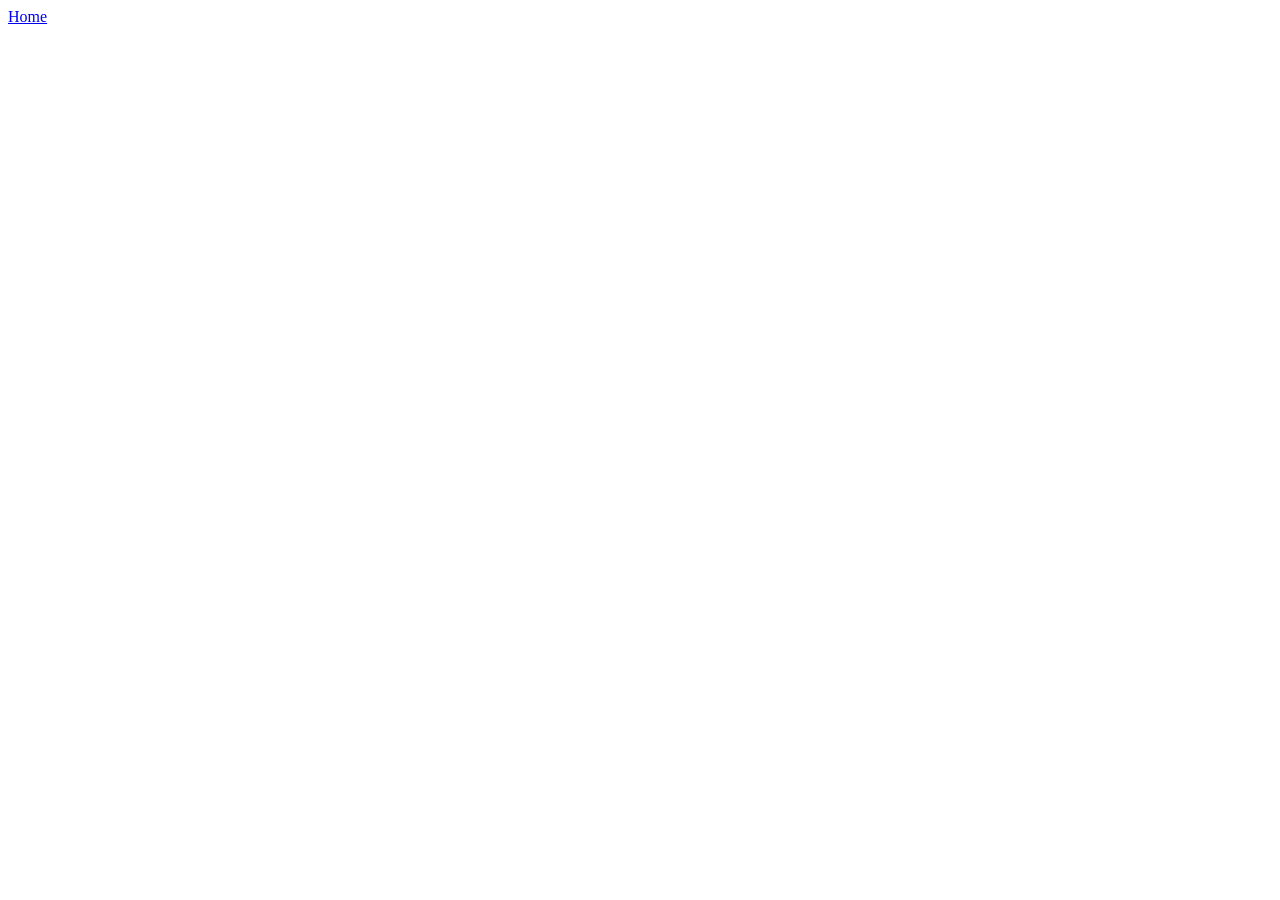
==== recipes/bread.html @ 46a41f1b "Add index.html and link recipes to it" ====
<!DOCTYPE html>
<html lang="en">
<head>
    <meta charset="UTF-8">
    <meta name="viewport" content="width=device-width, initial-scale=1.0">
    <title>Bread</title>
</head>
<body>
    <a href="../index.html">Home</a>
</body>
</html>
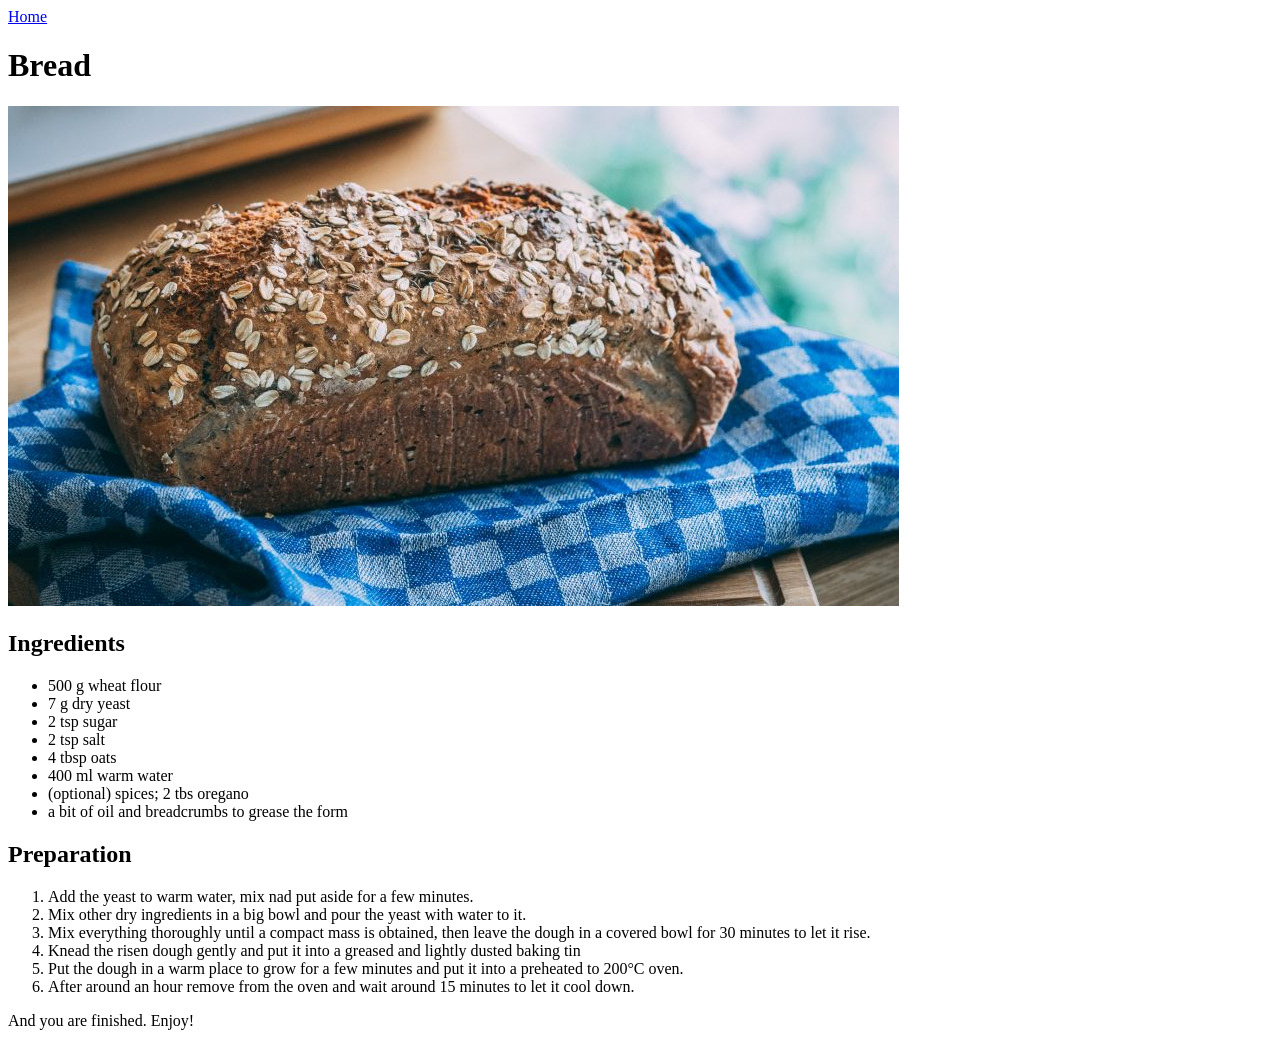
==== commit cd0e4455: "Add 3 recipes, images and credits" ====
--- a/recipes/bread.html
+++ b/recipes/bread.html
@@ -7,5 +7,28 @@
 </head>
 <body>
     <a href="../index.html">Home</a>
+    <h1>Bread</h1>
+    <img src="../images/bread.jpg" alt="Dark bread with oats on top">
+    <h2>Ingredients</h2>
+    <ul>
+        <li>500 g wheat flour</li>
+        <li>7 g dry yeast</li>
+        <li>2 tsp sugar</li>
+        <li>2 tsp salt</li>
+        <li>4 tbsp oats</li>
+        <li>400 ml warm water</li>
+        <li>(optional) spices; 2 tbs oregano</li>
+        <li>a bit of oil and breadcrumbs to grease the form</li>
+    </ul>
+    <h2>Preparation</h2>
+    <ol>
+        <li>Add the yeast to warm water, mix nad put aside for a few minutes.</li>
+        <li>Mix other dry ingredients in a big bowl and pour the yeast with water to it.</li>
+        <li>Mix everything thoroughly until a compact mass is obtained, then leave the dough in a covered bowl for 30 minutes to let it rise.</li>
+        <li>Knead the risen dough gently and put it into a greased and lightly dusted baking tin</li>
+        <li>Put the dough in a warm place to grow for a few minutes and put it into a preheated to 200°C oven.</li>
+        <li>After around an hour remove from the oven and wait around 15 minutes to let it cool down.</li>
+    </ol>
+    <p>And you are finished. Enjoy!</p>
 </body>
 </html>
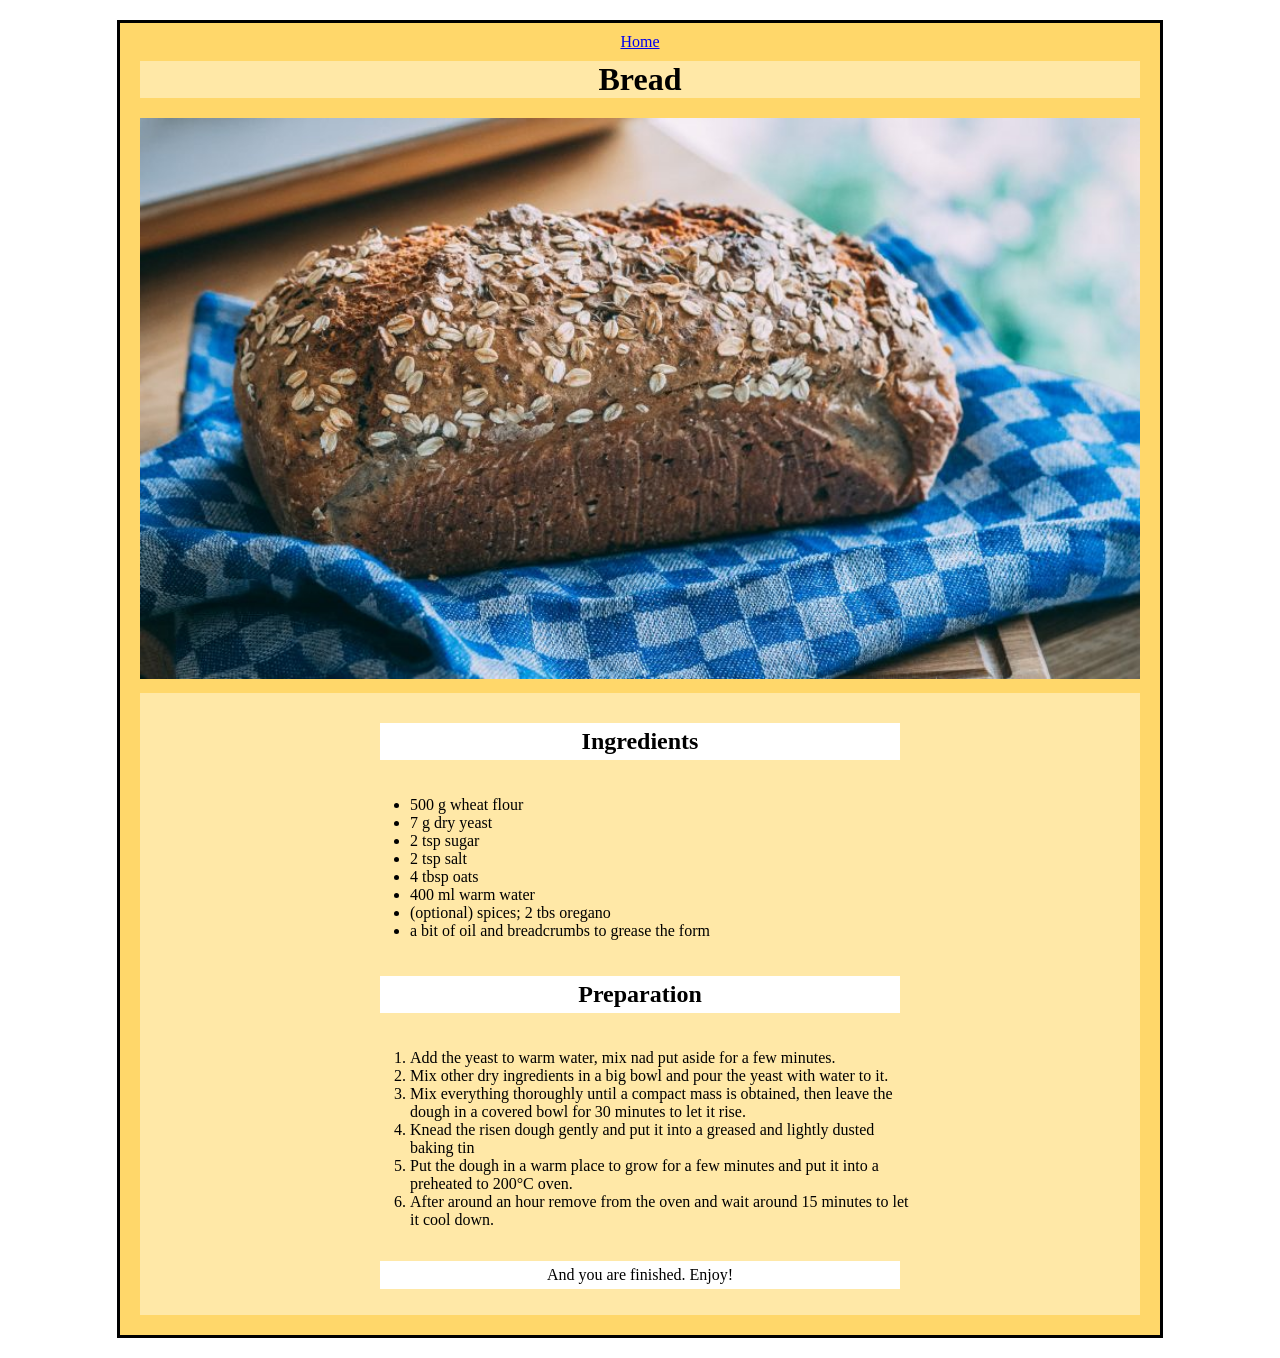
==== commit 3512c9e8: "Add style to all recipes and finish project" ====
--- a/recipes/bread.html
+++ b/recipes/bread.html
@@ -4,31 +4,43 @@
     <meta charset="UTF-8">
     <meta name="viewport" content="width=device-width, initial-scale=1.0">
     <title>Bread</title>
+    <link rel="stylesheet" href="../style.css">
 </head>
 <body>
-    <a href="../index.html">Home</a>
-    <h1>Bread</h1>
-    <img src="../images/bread.jpg" alt="Dark bread with oats on top">
-    <h2>Ingredients</h2>
-    <ul>
-        <li>500 g wheat flour</li>
-        <li>7 g dry yeast</li>
-        <li>2 tsp sugar</li>
-        <li>2 tsp salt</li>
-        <li>4 tbsp oats</li>
-        <li>400 ml warm water</li>
-        <li>(optional) spices; 2 tbs oregano</li>
-        <li>a bit of oil and breadcrumbs to grease the form</li>
-    </ul>
-    <h2>Preparation</h2>
-    <ol>
-        <li>Add the yeast to warm water, mix nad put aside for a few minutes.</li>
-        <li>Mix other dry ingredients in a big bowl and pour the yeast with water to it.</li>
-        <li>Mix everything thoroughly until a compact mass is obtained, then leave the dough in a covered bowl for 30 minutes to let it rise.</li>
-        <li>Knead the risen dough gently and put it into a greased and lightly dusted baking tin</li>
-        <li>Put the dough in a warm place to grow for a few minutes and put it into a preheated to 200°C oven.</li>
-        <li>After around an hour remove from the oven and wait around 15 minutes to let it cool down.</li>
-    </ol>
-    <p>And you are finished. Enjoy!</p>
+    <div class="main-block recipe">
+        <a href="../index.html">Home</a>
+        <h1 class="title recipe">Bread</h1>
+        <img src="../images/bread.jpg" alt="Dark bread with oats on top">
+
+        <div class="title text">
+            <h2 class="white-box">Ingredients</h2>
+            <div>
+                <ul class="list">
+                    <li>500 g wheat flour</li>
+                    <li>7 g dry yeast</li>
+                    <li>2 tsp sugar</li>
+                    <li>2 tsp salt</li>
+                    <li>4 tbsp oats</li>
+                    <li>400 ml warm water</li>
+                    <li>(optional) spices; 2 tbs oregano</li>
+                    <li>a bit of oil and breadcrumbs to grease the form</li>
+                </ul>
+            </div>
+
+            <h2 class="white-box">Preparation</h2>
+            <div>
+                <ol class="list">
+                    <li>Add the yeast to warm water, mix nad put aside for a few minutes.</li>
+                    <li>Mix other dry ingredients in a big bowl and pour the yeast with water to it.</li>
+                    <li>Mix everything thoroughly until a compact mass is obtained, then leave the dough in a covered bowl for 30 minutes to let it rise.</li>
+                    <li>Knead the risen dough gently and put it into a greased and lightly dusted baking tin</li>
+                    <li>Put the dough in a warm place to grow for a few minutes and put it into a preheated to 200°C oven.</li>
+                    <li>After around an hour remove from the oven and wait around 15 minutes to let it cool down.</li>
+                </ol>
+            </div>
+
+            <p class="white-box">And you are finished. Enjoy!</p>
+        </div>
+    </div>
 </body>
 </html>
--- a/style.css
+++ b/style.css
@@ -0,0 +1,61 @@
+body {
+    text-align: center;
+    margin: 0;
+}
+
+.main-block {
+    background-color: rgb(255, 215, 106);
+    width: 1000px;
+    margin: 20px auto;
+    border: 3px solid black;
+    padding: 20px;
+}
+
+.main-block.recipe {
+    padding-top: 10px;
+}
+
+.title {
+    background-color: rgb(255, 232, 167);
+    margin: 0px;
+}
+
+.title.recipe {
+    margin: 10px 0;
+}
+
+.title.text {
+    padding: 10px;
+}
+
+.links {
+    background-color: rgb(255, 232, 167);
+    margin: 20px auto 0 auto;
+    width: 300px;
+    padding: 10px 100px;
+}
+
+.links div {
+    background-color: white;
+    padding: 8px;
+    margin: 10px;
+}
+
+.white-box {
+    display: inline-block;
+    background-color: white;
+    padding: 5px 0px;
+    width: 520px;
+}
+
+.list {
+    text-align: left;
+    display: inline-block;
+    width: 500px;
+}
+
+img {
+    width: 1000px;
+    height: auto;
+    margin: 10px 0;
+}
